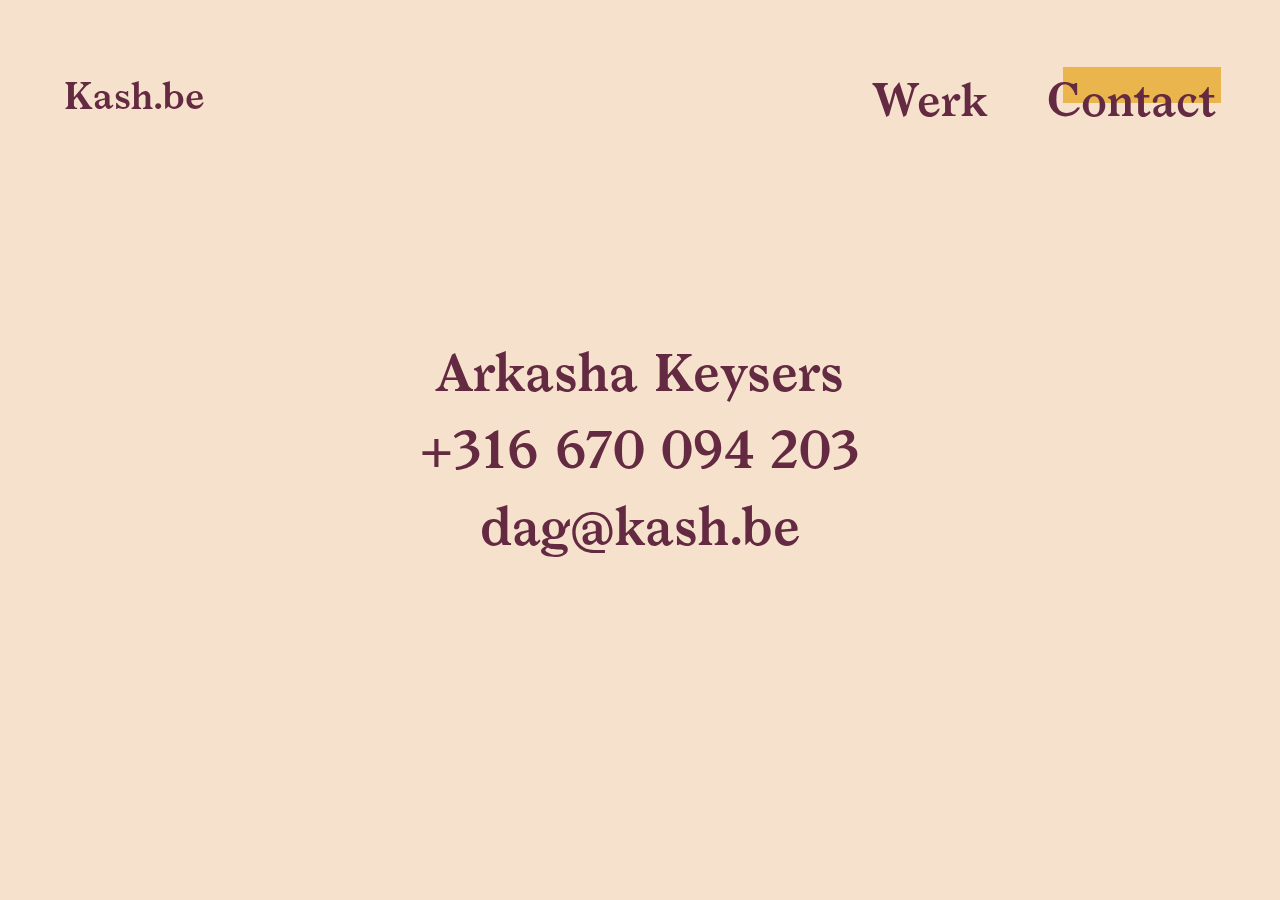
==== content/contact.html @ e77eff89 "Added pixel sizes to the home page" ====
<!DOCTYPE html>
<html lang="en">
<head>
    <meta charset="UTF-8">
    <meta name="viewport" content="width=device-width, initial-scale=1.0">
    <meta http-equiv="X-UA-Compatible" content="ie=edge">
    <title>Kash - Contact</title>
    <link href="../css/style.css" rel="stylesheet" type="text/css" />
</head>
<body class="contactpage">
    <nav class="top-nav">
        <h1 class="home-button">
            <a href="../index.html" class="basic-link">Kash.be</a>
        </h1>
        <ul class="basic-nav top-nav__menu">
            <li class="top-nav__item basic-nav__item">
                <a href="werk.html" class="top-nav__link basic-link">Werk</a>
            </li>
            <li class="top-nav__item basic-nav__item">
                <a href="contact.html" class="top-nav__link basic-link current-page">Contact</a>
            </li>
        </ul>
    </nav>
    <div class="project__images">
        <img src="../img/email.png" class="project__img-left" id="email-photo" />
        <img src="../img/téléphone2.png" class="project__img-right" id="phone-photo" />
    </div>
    <div class="contact-wrap">
        <section class="contact">
            <h1 class="contact__title">Contactgegevens</h1>
            <p class="contact__name">
                Arkasha Keysers
            </p>
            <a href="tel:+316670094203" class="contact__data basic-link" id="number">+316 670 094 203</a>
            <a href="mailto:dag@kash.be" class="contact__data basic-link" id="email">dag@kash.be</a>
        </section>
    </div>
    <audio class="phone-sound">
        <source src="../audio/téléphone.mp3" type="audio/mpeg" />
    </audio>
    <audio class="email-sound">
        <source src="../audio/yougotmail.mp3" type="audio/mpeg" />
    </audio>
    <script src="../js/link-effects.js"></script>
</body>
</html>
---- css/style.css ----
/*
#f6e1cc BG
#642a42 Text
#e9b54c Highlights
#75b777 Images
*/
@-webkit-font-face {
    font-family: 'Larish Neue';
    src: url('../fonts/larish_neue_semibold.otf');
}
@-moz-font-face {
    font-family: 'Larish Neue';
    src: url('../fonts/larish_neue_semibold.otf');
}
@-ms-font-face {
    font-family: 'Larish Neue';
    src: url('../fonts/larish_neue_semibold.otf');
}
@font-face {
    font-family: 'Larish Neue';
    src: url('../fonts/larish_neue_semibold.otf');
}
@-webkit-font-face {
    font-family: 'Larish Neue';
    src: url('../fonts/larish_neue_italic.otf');
    font-style: italic;
}
@-moz-font-face {
    font-family: 'Larish Neue';
    src: url('../fonts/larish_neue_italic.otf');
    font-style: italic;
}
@-ms-font-face {
    font-family: 'Larish Neue';
    src: url('../fonts/larish_neue_italic.otf');
    font-style: italic;
}
@font-face {
    font-family: 'Larish Neue';
    src: url('../fonts/larish_neue_italic.otf');
    font-style: italic;
}
@-webkit-font-face {
    font-family: 'Larish Alte';
    src: url('../fonts/larish_alte_semibold-webfont.otf');
}
@-moz-font-face {
    font-family: 'Larish Alte';
    src: url('../fonts/larish_alte_semibold-webfont.otf');
}
@-ms-font-face {
    font-family: 'Larish Alte';
    src: url('../fonts/larish_alte_semibold-webfont.otf');
}
@font-face {
    font-family: 'Larish Alte';
    src: url('../fonts/larish_alte_semibold-webfont.otf');
}
@-webkit-keyframes blinkBorder{
    from, to { border-color: transparent }
    50% { border-color: white; }
}
@-moz-keyframes blinkBorder{
    from, to { border-color: transparent }
    50% { border-color: white; }
}
@-ms-keyframes blinkBorder{
    from, to { border-color: transparent }
    50% { border-color: white; }
}
@keyframes blinkBorder{
    from, to { border-color: transparent }
    50% { border-color: white; }
}
body {
    position: relative;
    margin: 0;
    padding: 0;
    color: #642a42;
    font-family: 'Larish Neue', serif;
    background-color: #f6e1cc;
    cursor: default;
    cursor: url('../img/default-mouse.png'), default;
}
nav, main {
    display: block;
}
.home {
    -webkit-display: flex;
    -moz-display: flex;
    -ms-display: flex;
    display: flex;
    flex-direction: column;
    position: relative;
    min-height: 100vh;
}
.contactpage {
    min-height: 100vh;
    min-width: 100vw;
}
[hidden], .hidden {
    display: none !important;
}
.basic-nav {
    margin: 0;
    padding: 0;
}
.basic-nav__item {
    display: inline-block;
    list-style: none;
}
.basic-link,
.basic-link:visited {
    position: relative;
    color: #642a42;
    text-decoration: none;
}
.basic-link:focus,
.insert-text:focus,
.project__client:focus,
.slider-handlers__arrow:focus {
    outline-color: white;
}
.basic-link:hover {
    border-bottom: 1px solid #642a42;
}
.basic-link:hover, .project__client:hover {
    cursor: pointer;
    cursor: url('../img/pointer.png'), pointer;
}
.insert-text:hover {
    cursor: text;
    cursor: url('../img/text.png'), text;
}
.insert-text:before,
.current-page:before,
.project__title-span:before{
    position: absolute;
    height: 40px;
    height: 2.5rem;
    left: 16px;
    left: 1rem;
    right: 0;
    bottom: 32px;
    bottom: 2rem;
    background-color: #e9b54c;
    content: '';
    z-index: -1;
}

/* TOP NAV */
.top-nav {
    -webkit-display: flex;
    -moz-display: flex;
    -ms-display: flex;
    display: flex;
    justify-content: space-between;
    position: absolute;
    top: 0;
    left: 0;
    right: 0;
    margin: 112px 48px 16px 48px;
    margin: 7rem 5vw 3rem 5vw;
    font-size: 45px;
    font-size: 2.8rem;
    z-index: 1;
}
.top-nav__menu {
    margin: -48px 112px 0 0;
    margin: 0rem;
    padding-right: 48px;
    padding-right: 0rem;
    float: right;
}
.top-nav__item {
    position: relative;
    font-size: 45px;
    font-size: 2.8rem;
    padding-left: 48px;
    padding-left: 3rem;
}
@supports(content: ''){
    .top-nav__link:after {
        position: absolute;
        left: -8px;
        left: -0.5rem;
        right: -0.5rem;
        bottom: -0.5rem;
        top: -0.5rem;
        content: '';
    }
}
.home-button {
    margin: 48px 0 0 112px;
    margin: 0rem;
    font-size: 45px;
    font-size: 2.8rem;
    max-width: 240px;
    max-width: 30rem;
    font-weight: normal;
}
 .current-page:before {
    height: 80%;
    right: -16px;
    right: -1rem;
    bottom: 16px;
    bottom: 1rem;
 }

/* HOME */
.opening-word {
    position: relative;
    margin-top: 112px;
    margin-left: auto;
    margin-right: auto;
    max-width: 1140px;
    padding: 2rem 13vw;
    top: 50%;
    font-size: 45px;
    font-size: 2.8rem;
    font-weight: normal;
    line-height: 1.6;
    -webkit-transform: translateY(-50%);
    -moz-transform: translateY(-50%);
    -ms-transform: translateY(-50%);
    transform: translateY(-50%);
}
@supports (transform: translateY(-50%)){
    .opening-word {
        position: absolute;
        margin: 7rem 0 0 0;
        max-width: none;
    }
}
@supports(justify-content: center){
    .home {
        justify-content: center;
    }
    .opening-word {
        position: relative;
        transform: none;
    }
}
.opening-word__word-list {
    display: inline;
}
.insert-text {
    position: relative;
    display: inline-block;
}
.animate-border {
    padding-right: 1rem;
    border-right: 6px solid white;
    animation: blinkBorder 500ms step-end infinite;
}

/* WORK */
.projects {
    height: 100vh;
    width: 100vw;
}
.projects-js {
    overflow-x: scroll;
    overflow-y: hidden;
    white-space: nowrap;
}
.projects__title {
    font-size: 0;
}
.project {
    position: relative;
    display: inline-block;
    height: 100vh;
    width: 100vw;
}
.project__images {
    width: 100%;
    height: 100%;
    opacity: 1;
    transition: 1s ease all;
}
.project__img-left,
.project__img-right {
    position: absolute;
    width: 32vh;
}
.project__img-left {
    top: 7rem;
    left: 16rem;
    -webkit-transform: rotate(90deg);
    -moz-transform: rotate(90deg);
    -ms-transform: rotate(90deg);
    transform: rotate(90deg);
}
.project__img-right {
    bottom: 7rem;
    right: 10rem;
}
.project__title {
    position: absolute;
    left: 50%;
    top: 50%;
    margin: 0;
    width: 67rem;
    font-size: 8em;
    font-weight: normal;
    text-align: center;
    white-space: normal;
    -webkit-transform: translate(-50%, -50%);
    -moz-transform: translate(-50%, -50%);
    -ms-transform: translate(-50%, -50%);
    transform: translate(-50%, -50%);
}
.project__link:hover {
    border-bottom: 2px solid #642a42;
    cursor: pointer;
    cursor: url('../img/pointer.png'), pointer;
}
.project__title-span {
    position: relative;
    display: inline-block;
}
.project__title-span:before {
    height: 7rem;
    bottom: 3rem;
    right: -2rem;
}
.project__title-span:first-of-type {
    margin-bottom: 5rem;
}
.project__title-span:first-of-type:after {
    position: absolute;
    top: -4rem;
    left: -8vw;
    content: '“';
    font-family: 'Larish Alte', serif;
}
.project__title-span:last-of-type:after {
    position: absolute;
    top: -4rem;
    right: -9vw;
    content: '”';
    font-family: 'Larish Alte', serif;
}
.project__client-wrap {
    position: absolute;
    bottom: 4rem;
    left: 50%;
    text-align: center;
    -webkit-transform: translateX(-50%);
    -moz-transform: translateX(-50%);
    -ms-transform: translateX(-50%);
    transform: translateX(-50%);
}
.project__client {
    margin-top: 0.5rem;
    color: #642a42;
    font-size: 2.3rem;
    text-decoration: underline;
    display: block;
}
.project__client:visited {
    color: #642a42;
}
.slider-handlers__arrow {
    -webkit-appearance: none;
    appearance: none;
    height: 6rem;
    width: 6rem;
    position: absolute;
    bottom: 5vw;
    background-color: rgba(0,0,0,0);
    font-size: 0;
    border: none;
}
.slider-handlers__arrow:hover {
    cursor: pointer;
    cursor: url('../img/pointer.png'), pointer;
}
#prev-arrow, #next-arrow {
    background-position: center;
    background-repeat: no-repeat;
    background-size: auto 100%;
}
#prev-arrow {
    left: 5vw;
    background-image: url('../img/prev-arrow.svg');
}
#next-arrow {
    right: 5vw;
    background-image: url('../img/next-arrow.svg');
}

/* CONTACT */
.contact-wrap {
    position: fixed;
    width: 100vw;
    height: 90vh;
    top: 0;
}
.contact {
    position: absolute;
    margin-top: 3rem;
    left: 50%;
    top: 50%;
    width: 39rem;
    text-align: center;
    -webkit-transform: translate(-50%, -50%);
    -moz-transform: translate(-50%, -50%);
    -ms-transform: translate(-50%, -50%);
    transform: translate(-50%, -50%);
}
.contact__title {
    font-size: 0;
}
.contact__name,
.contact__data {
    display: inline-block;
    margin: 0;
    padding: 0;
    font-size: 2.8rem;
    border-bottom: 1px solid rgba(1,1,1,0);
}
.contact__data {
    margin-top: 1.5rem;
}

#email-photo, #phone-photo {
    transition: 1s opacity ease;
}

@media screen and (orientation: portrait){
    .project__img-left, .project__img-right {
        width: 30vw;
    }
}

@media screen and (max-width: 93rem) {
    .home-button {
        font-size: 30px;
        font-size: 2.3rem;
    }
    .top-nav {
        margin: 80px 32px 80px 32px;
        margin: 5rem 5vw 3rem 5vw;
        font-size: 30px;
        font-size: 2.3rem;
    }
    .opening-word {
        padding: 2rem 12vw;
        font-size: 30px;
        font-size: 2.3rem;
    }
    .animate-border {
        padding-right: 0.7rem;
    }
    .insert-text:before,
    .current-page:before {
        height: 30px;
        height: 1.9rem;
        right: -5px;
        right: -0.3rem;
        bottom: 50%;
    }
    .project__title {
        width: 880px;
        width: 55rem;
        font-size: 96px;
        font-size: 6em;
    }
    .project__title-span:before {
        height: 80px;
        height: 5rem;
        bottom: 2rem;
    }
    .project__title-span:first-of-type {
        margin-bottom: 4rem;
    }
    .current-page:before {
        height: 80%;
    }
    .slider-handlers__arrow {
        height: 5rem;
        width: 5rem;
        bottom: 5.7rem;
    }
    .project__img-left {
        left: 12rem;
    }
    .project__img-right {
        right: 8rem;
    }
    .contact {
        width: 43vw;
    }
    .contact__name, .contact__data {
        font-size: 4vw;
    }
}

@media screen and (max-width: 93rem) and (orientation: portrait){
    .project__title {
        width: 61rem;
        font-size: 7.2em;
    }
    .project__loc {
        font-size: 1.8rem;
    }
    .project__client {
        margin-top: 1rem;
        font-size: 3rem;
    }
    .project__title-span:first-of-type:after {
        left: -6vw;
    }
    .project__title-span:before {
        height: 5.5rem;
        bottom: 2.5rem;
    }
    .slider-handlers__arrow {
        height: 7rem;
        width: 7rem;
    }
}

@media screen and (max-width: 78rem) {
    .home-button, .top-nav {
        font-size: 30px;
        font-size: 2.3rem;
    }
    .opening-word {
        padding: 2rem 11vw;
        font-size: 30px;
        font-size: 2.3rem;
    }
    .slider-handlers__arrow {
        height: 4.3rem;
        width: 4.3rem;
        bottom: 5.5rem;
    }
    .project__title {
        width: 60rem;
        font-size: 6em;
    }
    .project__title-span:before {
        height: 4.3rem;
        bottom: 1.7rem;
        right: -1rem;
    }
    .project__title-span:first-of-type {
        margin-bottom: 3rem;
    }
    .project__title-span:first-of-type:after {
        left: -6vw;
    }
    .project__title-span:last-of-type:after {
        right: -8vw;
    }
    .project__client-wrap {
        bottom: 4rem;
    }
    .project__client {
        font-size: 2rem;
    }
    .project__img-left {
        left: 9rem;
    }
    .project__img-right {
        right: 6rem;
    }
    #next-arrow {
        right: 4vw;
    }
    #prev-arrow {
        left: 4vw;
    }
}

@media screen and (max-width: 78rem) and (orientation: portrait) {
    .top-nav, .opening-word,
    .home-button  {
        font-size: 48px;
        font-size: 2.8rem;
    }
    .project__title {
        width: 55rem;
        font-size: 6.2em;
    }
    .project__title-span:first-of-type:after {
        left: -5vw;
    }
    .project__title-span:before {
        height: 5rem;
        bottom: 2rem;
    }
    .project__loc {
        font-size: 1.8rem;
    }
    .project__client {
        margin-top: 1rem;
        font-size: 3rem;
    }
    .slider-handlers__arrow {
        height: 6rem;
        width: 6rem;
    }
    .project__client-wrap {
        bottom: 2rem;
    }
}

@media screen and (max-width: 70rem) {
    .top-nav,
    .opening-word,
    .home-button  {
        font-size: 34px;
        font-size: 2.1rem;
    }
    .insert-text:before,
    .current-page:before {
        height: 1.5rem;
        bottom: 48%;
    }
    .current-page:before,
    .project__title-span:before {
       height: 82%;
   }
   .project__client-wrap {
       bottom: 3rem;
   }
   .slider-handlers__arrow {
       bottom: 4.5rem;
   }
}

@media screen and (max-width: 70rem) and (orientation: portrait) {
    .top-nav,
    .opening-word,
    .home-button  {
        font-size: 45px;
        font-size: 2.8rem;
    }
    .project__title {
        width: 50rem;
        font-size: 5.8em;
    }
    .project__loc {
        font-size: 1.6rem;
    }
    .project__client {
        font-size: 2.4rem;
    }
}

@media screen and (max-width: 64rem) {
    .top-nav,
    .opening-word,
    .home-button  {
        font-size: 30px;
        font-size: 1.9rem;
    }
    .project-title {
        width: 41rem;
        font-size: 4.3em;
    }
    .slider-handlers__arrow {
        height: 3.8rem;
        width: 3.8rem;
        bottom: 4.3rem;
    }
    .project__loc {
        font-size: 1.1rem;
    }
    .project__client {
        font-size: 1.5rem;
    }
}

@media screen and (max-width: 64rem) and (orientation: portrait) {
    .top-nav,
    .opening-word,
    .home-button  {
        font-size: 42px;
        font-size: 2.6rem;
    }
    .project__title {
        width: 45rem;
        font-size: 5.1em;
    }
    .slider-handlers__arrow {
        height: 5rem;
        width: 5rem;
    }
    .project__loc {
        font-size: 1.5rem;
    }
    .project__client {
        font-size: 2.2rem;
    }
}

@media screen and (max-width: 59rem) {
    .top-nav,
    .opening-word,
    .home-button  {
        font-size: 27px;
        font-size: 1.7rem;
    }
    .insert-text:before,
    .current-page:before,
    .project__title-span:before {
        height: 1.3rem;
    }
    .current-page:before {
       height: 88%;
   }
   .project__title {
       width: 44rem;
       font-size: 5em;
    }
   .project__title-span:before {
       height: 70%;
       bottom: 1.4rem;
   }
   .project__title-span:first-of-type:after,
   .project__title-span:last-of-type:after {
       top: -2rem;
   }
   .project__img-left,
   .project__img-right {
       width: 30vh;
   }
   .project__img-left {
       left: 8rem;
   }
   .project__img-right {
       right: 4rem;
   }

}

@media screen and (max-width: 59rem) and (orientation: portrait) {
    .top-nav,
    .opening-word,
    .home-button  {
        font-size: 38px;
        font-size: 2.4rem;
    }
    .project__img-left, .project__img-right {
        width: 28vw;
    }
    .project__title {
        width: 42rem;
        font-size: 4.8em;
    }
    .slider-handlers__arrow {
        height: 4.3rem;
        width: 4.3rem;
    }
    .project__loc {
        font-size: 1.3rem;
    }
    .project__client {
        font-size: 2rem;
    }
}

@media screen and (max-width: 53rem) {
    .home-button {
        font-size: 24px;
        font-size: 1.5rem;
    }
    .top-nav {
        font-size: 24px;
        font-size: 1.5rem;
        margin: 3rem 5vw 2rem 5vw;
    }
    .opening-word {
        margin: 4rem 0 0 0;
        padding: 2rem 9vw;
        font-size: 1.5rem;
    }
    .animate-border {
        border-right: 4px solid white;
    }
    .insert-text:before,
    .current-page:before {
        height: 1.2rem;
        bottom: 45%;
    }
    .project__title {
        width: 35rem;
        font-size: 4.2em;
    }
    .project__title-span:before {
        height: 62%;
    }
    .project__title-span:first-of-type {
        margin-bottom: 1.2rem;
    }
    .project__title-span:first-of-type:after {
        left: -5vw;
    }
    .current-page:before {
        height: 90%;
        right: -9px;
        right: -0.6rem;
        bottom: 50%;
    }
    .slider-handlers__arrow {
        height: 3.2rem;
        width: 3.2rem;
    }
}

@media screen and (max-width: 53rem) and (orientation: portrait) {
    .home-button {
        font-size: 30px;
        font-size: 1.9rem;
    }
    .top-nav {
        margin: 5rem 9vw 3rem 9vw;
        font-size: 30px;
        font-size: 1.9rem;
    }
    .top-nav__item {
        padding-left: 1.9rem;
    }
    .opening-word {
        margin: 5rem 9vw 3rem 9vw;
        padding: 0;
        font-size: 1.9rem;
    }
    .insert-text:before,
    .current-page:before,
    .project__title-span:before {
        left: 13px;
        left: 0.8rem;
    }
    .slider-handlers__arrow {
        height: 3.7rem;
        width: 3.7rem;
    }
    .project__loc {
        font-size: 18px;
        font-size: 1.1rem;
    }
    .project__client {
        font-size: 18px;
        font-size: 1.8rem;
    }
}

@media screen and (max-width: 44rem) {
    .top-nav {
        font-size: 22px;
        font-size: 1.4rem;
        margin: 2rem 5vw 3rem 5vw;
    }
    .home-button {
        font-size: 22px;
        font-size: 1.4rem;
    }
    .top-nav__item {
        padding-left: 1rem;
    }
    .animate-border {
        padding-right: 0.4rem;
    }
    .opening-word {
        margin: 5rem 0 0 0;
        padding: 2rem 8vw;
        font-size: 27px;
        font-size: 1.7rem;
    }
    .current-page:before {
        right: -0.5rem;
        bottom: 0.7rem;
    }
    .project__title {
        width: 29rem;
        font-size: 3.3em;
    }
    .project__title-span:before {
        height: 78%;
        bottom: 1.1rem;
    }
    .project__title-span:first-of-type:after, .project__title-span:last-of-type:after {
        top: -1.5rem;
    }
    .project__img-left {
        left: 6rem;
    }
    .project__img-right {
        right: 3rem;
        bottom: 5rem;
    }
    .slider-handlers__arrow {
        height: 2.9rem;
        width: 2.9rem;
        bottom: 3.5rem;
    }
    .slider-handlers__arrow:after {
        position: absolute;
        left: -1rem;
        top: -1rem;
        bottom: -1rem;
        right: -1rem;
        content: '';
    }
    .project__loc {
        font-size: 0.9rem;
    }
    .project__client {
        font-size: 1.4rem;
    }
    .project__client-wrap {
        bottom: 2.5rem;
    }
    .contact {
        width: 22rem;
    }
    .contact__name,
    .contact__data {
        font-size: 2rem;
    }
}

@media screen and (max-width: 44rem) and (orientation: portrait){
    .top-nav,
    .home-button {
        font-size: 27px;
        font-size: 1.7rem;
    }
    .opening-word {
        font-size: 27px;
        font-size: 1.7rem;
    }
    .project__img-left,
    .project__img-right {
        width: 32vw;
    }
    .project__title {
        width: 29rem;
        font-size: 3.6em;
    }
    .project__loc {
        font-size: 1rem;
    }
    .project__client {
        margin-top: 0.4rem;
        font-size: 1.6rem;
    }
    .project__img-left {
        left: 7rem;
        top: 3rem;
    }
    .project__client-wrap {
        bottom: 6rem;
    }
}
@media screen and (max-width: 37rem) {
    .project__title {
        width: 26rem;
        font-size: 2.7em;
    }
    .slider-handlers__arrow {
        height: 2.2rem;
        width: 2.2rem;
    }
    .project__client {
        font-size: 1.2rem;
    }
    .project__img-left {
        left: 4rem;
    }
    .project__img-right {
        right: 2rem;
    }
}

@media screen and (max-width: 37rem) and (orientation: portrait){
    .top-nav,
    .home-button {
        font-size: 22px;
        font-size: 1.4rem;
    }
    .opening-word {
        font-size: 22px;
        font-size: 1.4rem;
    }
    .slider-handlers__arrow {
        height: 3rem;
        width: 3rem;
    }
    .project__title {
        width: 26rem;
        font-size: 3em;
    }
    .project__client {
        font-size: 1.6rem;
    }
    .project__img-left {
        left: 5rem;
    }
}
@media screen and (max-width: 33rem) {
    .project,
    .projects,
    .project__images {
        height: 90vh;
    }
    .project__img-left {
        top: 5rem;
    }
    .project__img-right {
        bottom: 3rem;
    }
    .project__client-wrap {
        bottom: 1.3rem;
    }
    .slider-handlers__arrow {
        bottom: 4.5rem;
    }
    .contact {
        width: 67%;
    }
    .contact__name,
    .contact__data {
        font-size: 1.5rem;
    }
}

@media screen and (max-width: 33rem) and (orientation: portrait){
    .project__title {
        width: 23rem;
        font-size: 2.8em;
    }
    .slider-handlers__arrow {
        height: 2.5rem;
        width: 2.5rem;
        bottom: 3rem;
    }
    .project__title-span:first-of-type {
        margin-bottom: 1.5rem;
    }
    .project__title-span:before {
        bottom: 1rem;
    }
    .project__client-wrap {
        bottom: 2rem;
    }
}

@media screen and (max-width: 27rem){
    .home {
        justify-content: flex-start;
    }
    .top-nav {
        margin: 2rem 1.4rem 2rem 1.4rem;
        font-size: 20px;
        font-size: 1.3rem;
    }
    .home-button {
        font-size: 20px;
        font-size: 1.3rem;
    }
    .opening-word {
        margin: 7rem 0 1rem 0;
        padding: 0 1.4rem;
        font-size: 20px;
        font-size: 1.3rem;
        line-height: 1.7;
    }
    .animate-border {
        border-right: 3px solid white;
    }
    .insert-text:before,
    .current-page:before,
    .project__title-span:before {
        height: 61%;
        bottom: 41%;
        right: -0.2rem;
    }
    .current-page:before {
        height: 93%;
        right: -0.5rem;
        bottom: 0.6rem;
    }
}

@media screen and (max-width: 28rem) and (orientation: portrait){
    .project__title {
        width: 20rem;
        font-size: 2.3em;
    }
    .slider-handlers__arrow {
        height: 2.2rem;
        width: 2.2rem;
        bottom: 3rem;
    }
    .project__loc {
        font-size: 0.9rem;
    }
    .project__client {
        font-size: 1.2rem;
    }
    .project__title-span:before {
        height: 83%;
        bottom: 0.8rem;
    }
}

@media screen and (max-width: 24rem){
    .opening-word {
        font-size: 1.2rem;
    }
    .top-nav {
        font-size: 19px;
        font-size: 1.2rem;
    }
    .home-button {
        font-size: 19px;
        font-size: 1.2rem;
    }
}

@media screen and (max-width: 24rem) and (orientation: portrait){
    .project__title {
        width: 19rem;
        font-size: 2.1em;
    }
    .slider-handlers__arrow {
        height: 2rem;
        width: 2rem;
        bottom: 3rem;
    }
    .project__img-left {
        left: 4rem;
    }
    .project__title-span:first-of-type {
        margin-bottom: 1.3rem;
    }
}
@media screen and (max-width: 21rem){
    .opening-word {
        margin: 5rem 0 0 0;
    }
    .project__title {
        width: 17rem;
        font-size: 2em;
    }
    .project__loc {
        font-size: 0.8rem;
    }
    .slider-handlers__arrow {
        height: 1.8rem;
        width: 1.8rem;
        bottom: 4.2rem;
    }
    .project__img-left, .project__img-right {
        width: 28vw;
    }
}
@media screen and (max-width: 21rem) and (orientation: portrait){
    .slider-handlers__arrow {
        bottom: 3rem;
    }
}
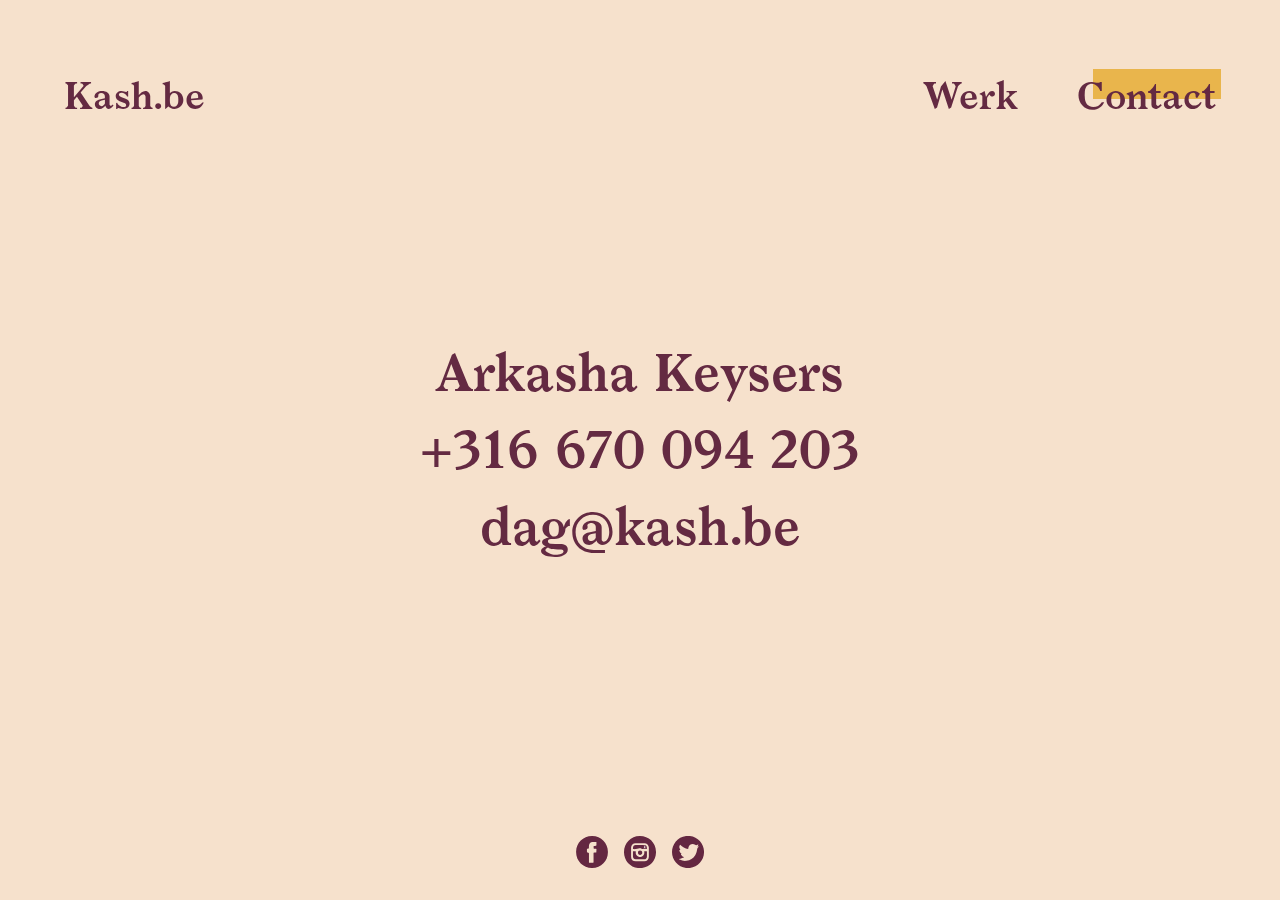
==== commit 6d776b9b: "Fixed #11, changed cursor colors and arrow colors, added favicon" ====
--- a/content/contact.html
+++ b/content/contact.html
@@ -5,6 +5,7 @@
     <meta name="viewport" content="width=device-width, initial-scale=1.0">
     <meta http-equiv="X-UA-Compatible" content="ie=edge">
     <title>Kash - Contact</title>
+    <link href="../img/favicon.png" rel="shortcut icon">
     <link href="../css/style.css" rel="stylesheet" type="text/css" />
 </head>
 <body class="contactpage">
@@ -35,6 +36,19 @@
             <a href="mailto:dag@kash.be" class="contact__data basic-link" id="email">dag@kash.be</a>
         </section>
     </div>
+    <nav class="social-media">
+        <ul class="basic-nav social-media__list">
+            <li class="basic-nav__item">
+                <a href="https://www.facebook.com/arkasha.keysers" class="basic-link social-media__icons" id="icon-facebook">Facebook</a>
+            </li>
+            <li class="basic-nav__item">
+                <a href="https://www.instagram.com/kashkijkt/" class="basic-link social-media__icons" id="icon-instagram">Instagram</a>
+            </li>
+            <li class="basic-nav__item">
+                <a href="https://twitter.com/kashdeelt?lang=en" class="basic-link social-media__icons" id="icon-twitter">Twitter</a>
+            </li>
+        </ul>
+    </nav>
     <audio class="phone-sound">
         <source src="../audio/téléphone.mp3" type="audio/mpeg" />
     </audio>
--- a/css/style.css
+++ b/css/style.css
@@ -132,7 +132,7 @@
     cursor: text;
     cursor: url('../img/text.png'), text;
 }
-.insert-text:before,
+.insert-text::before,
 .current-page:before,
 .project__title-span:before{
     position: absolute;
@@ -174,10 +174,51 @@
 }
 .top-nav__item {
     position: relative;
-    font-size: 45px;
-    font-size: 2.8rem;
+    /* font-size: 45px;
+    font-size: 2.8rem; */
     padding-left: 48px;
     padding-left: 3rem;
+}
+.social-media {
+    position: absolute;
+    left: 50%;
+    bottom: 2rem;
+    transform: translateX(-50%);
+}
+.social-media__list {
+    display: flex;
+    justify-content: space-between;
+    width: 8rem;
+}
+.social-media__icons {
+    display: inline-block;
+    height: 2rem;
+    width: 2rem;
+    font-size: 0;
+}
+.social-media__icons:hover {
+    border: none;
+}
+#icon-facebook {
+    background-image: url('../img/icon-facebook.svg');
+    background-size: cover;
+}
+#icon-twitter {
+    background-image: url('../img/icon-twitter.svg');
+    background-size: cover;
+}
+#icon-instagram {
+    background-image: url('../img/icon-insta.svg');
+    background-size: cover;
+}
+#icon-facebook:hover {
+    background-image: url('../img/icon-facebook-yel.svg');
+}
+#icon-twitter:hover {
+    background-image: url('../img/icon-twitter-yel.svg');
+}
+#icon-instagram:hover {
+    background-image: url('../img/icon-insta-yel.svg');
 }
 @supports(content: ''){
     .top-nav__link:after {
@@ -282,10 +323,13 @@
 .project__img-left,
 .project__img-right {
     position: absolute;
+    width: 240px;
     width: 32vh;
 }
 .project__img-left {
+    top: 112px;
     top: 7rem;
+    left: 256px;
     left: 16rem;
     -webkit-transform: rotate(90deg);
     -moz-transform: rotate(90deg);
@@ -293,7 +337,9 @@
     transform: rotate(90deg);
 }
 .project__img-right {
+    bottom: 112px;
     bottom: 7rem;
+    right: 160px;
     right: 10rem;
 }
 .project__title {
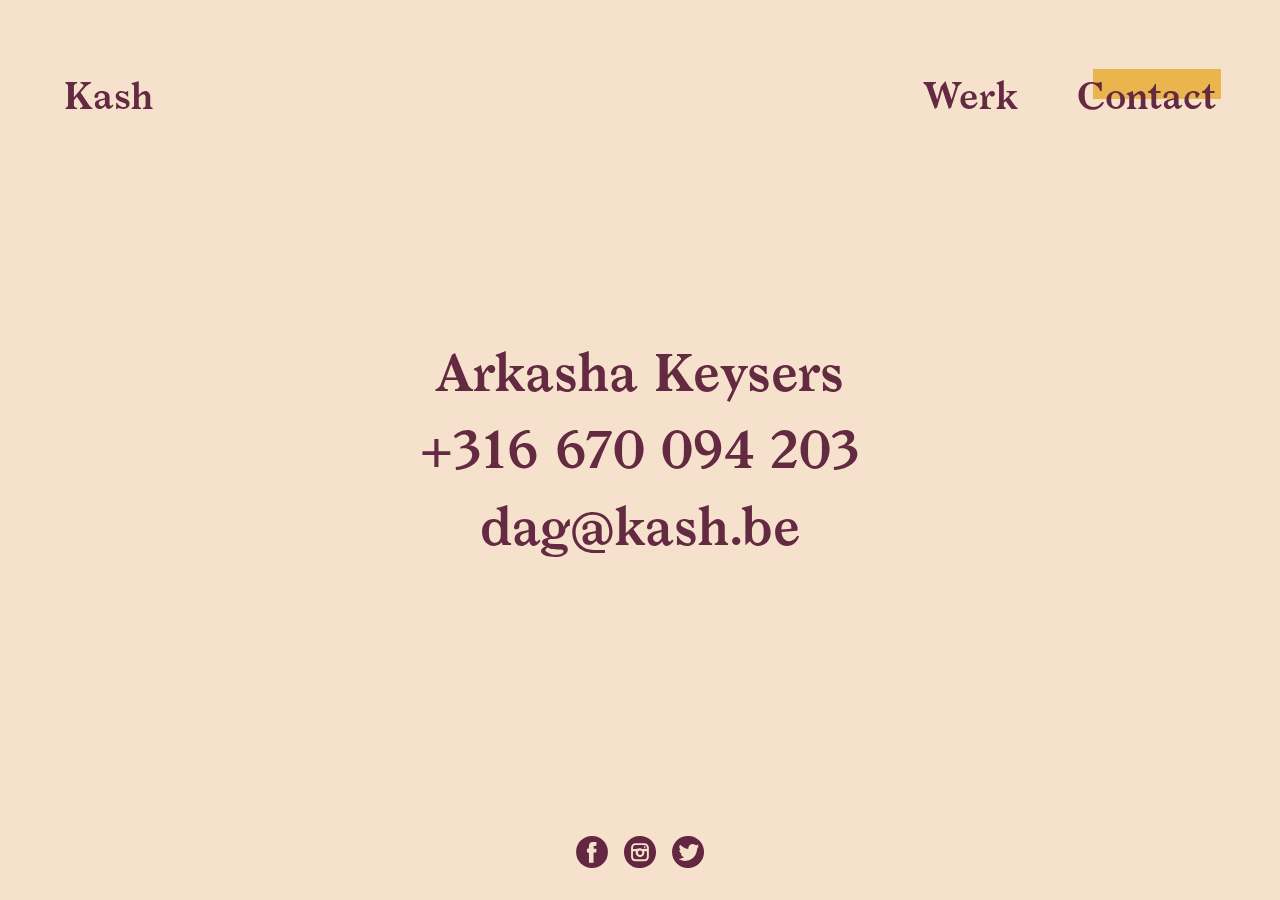
==== commit d1fb96af: "Fixed #18 and fixed #13" ====
--- a/content/contact.html
+++ b/content/contact.html
@@ -11,7 +11,7 @@
 <body class="contactpage">
     <nav class="top-nav">
         <h1 class="home-button">
-            <a href="../index.html" class="basic-link">Kash.be</a>
+            <a href="../index.html" class="basic-link">Kash</a>
         </h1>
         <ul class="basic-nav top-nav__menu">
             <li class="top-nav__item basic-nav__item">
@@ -39,13 +39,13 @@
     <nav class="social-media">
         <ul class="basic-nav social-media__list">
             <li class="basic-nav__item">
-                <a href="https://www.facebook.com/arkasha.keysers" class="basic-link social-media__icons" id="icon-facebook">Facebook</a>
+                <a href="https://www.facebook.com/arkasha.keysers" target="_blank" class="basic-link social-media__icons" id="icon-facebook">Facebook</a>
             </li>
             <li class="basic-nav__item">
-                <a href="https://www.instagram.com/kashkijkt/" class="basic-link social-media__icons" id="icon-instagram">Instagram</a>
+                <a href="https://www.instagram.com/kashkijkt/" target="_blank" class="basic-link social-media__icons" id="icon-instagram">Instagram</a>
             </li>
             <li class="basic-nav__item">
-                <a href="https://twitter.com/kashdeelt?lang=en" class="basic-link social-media__icons" id="icon-twitter">Twitter</a>
+                <a href="https://twitter.com/kashdeelt?lang=en" target="_blank" class="basic-link social-media__icons" id="icon-twitter">Twitter</a>
             </li>
         </ul>
     </nav>
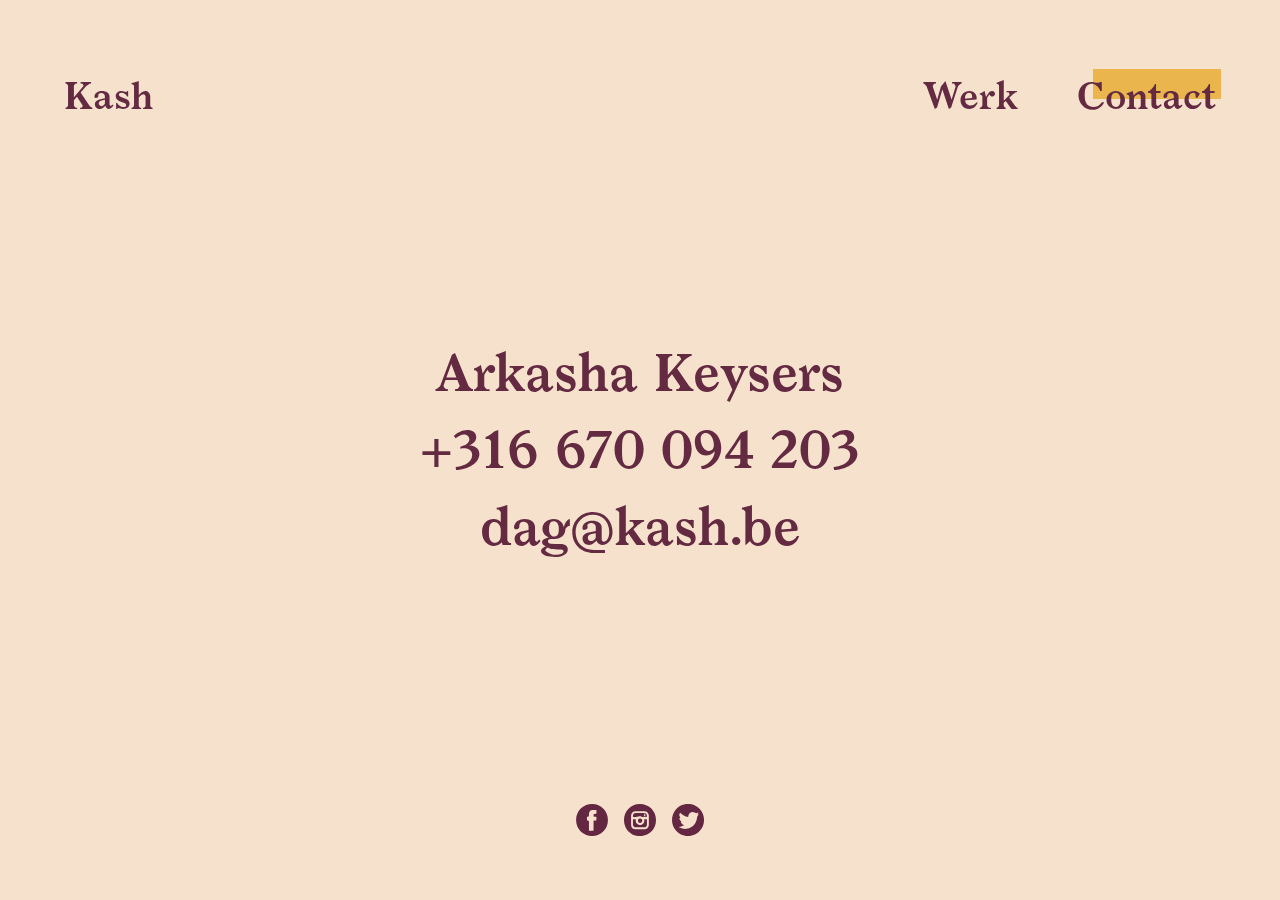
==== commit 0d2765fe: "Fixed #17" ====
--- a/content/contact.html
+++ b/content/contact.html
@@ -22,10 +22,9 @@
             </li>
         </ul>
     </nav>
-    <div class="project__images">
-        <img src="../img/email.png" class="project__img-left" id="email-photo" />
-        <img src="../img/téléphone2.png" class="project__img-right" id="phone-photo" />
-    </div>
+    <img src="../img/email.png" class="project__img" id="email-photo" />
+    <img src="../img/phone.png" class="project__img" id="phone-photo" />
+    <img src="../img/arkasha.png" class="project__img" id="kash-photo" />
     <div class="contact-wrap">
         <section class="contact">
             <h1 class="contact__title">Contactgegevens</h1>
--- a/css/style.css
+++ b/css/style.css
@@ -174,15 +174,13 @@
 }
 .top-nav__item {
     position: relative;
-    /* font-size: 45px;
-    font-size: 2.8rem; */
     padding-left: 48px;
     padding-left: 3rem;
 }
 .social-media {
     position: absolute;
     left: 50%;
-    bottom: 2rem;
+    bottom: 4rem;
     transform: translateX(-50%);
 }
 .social-media__list {
@@ -279,6 +277,7 @@
     }
     .opening-word {
         position: relative;
+        letter-spacing: 0.05rem;
         transform: none;
     }
 }
@@ -293,6 +292,18 @@
     padding-right: 1rem;
     border-right: 6px solid white;
     animation: blinkBorder 500ms step-end infinite;
+}
+.fake-loader {
+    display: flex;
+    position: fixed;
+    left: 0;
+    top: 0;
+    bottom: 0;
+    right: 0;
+    background-color: #f6e1cc;
+    justify-content: center;
+    align-items: center;
+    z-index: 2;
 }
 
 /* WORK */
@@ -314,34 +325,66 @@
     height: 100vh;
     width: 100vw;
 }
-.project__images {
+.project__img {
+    position: absolute;
+    transition: 1s ease opacity;
+}
+[src="../img/alone.png"] {
+    bottom: 0;
+    left: 0;
     width: 100%;
+}
+[src="../img/colombia.png"] {
+    bottom: 0;
+    left: 0;
+    width: 60vw;
+}
+[src="../img/letter.png"] {
+    width: 32vw;
+    left: 10vw;
+    top: 50%;
+    transform: translateY(-50%);
+}
+[src="../img/prison.png"] {
+    width: 100%;
+    left: 50%;
+    top: 50%;
+    transform: translate(-50%, -50%);
+}
+[src="../img/goodshithappens.png"] {
     height: 100%;
-    opacity: 1;
-    transition: 1s ease all;
-}
-.project__img-left,
-.project__img-right {
-    position: absolute;
-    width: 240px;
-    width: 32vh;
-}
-.project__img-left {
-    top: 112px;
-    top: 7rem;
-    left: 256px;
-    left: 16rem;
-    -webkit-transform: rotate(90deg);
-    -moz-transform: rotate(90deg);
-    -ms-transform: rotate(90deg);
-    transform: rotate(90deg);
-}
-.project__img-right {
-    bottom: 112px;
-    bottom: 7rem;
-    right: 160px;
-    right: 10rem;
-}
+    left: 50%;
+    top: 50%;
+    transform: translate(-50%, -50%);
+}
+[src="../img/bucket.png"] {
+    height: 80%;
+    left: 50%;
+    top: 50%;
+    transform: translate(-50%, -50%);
+}
+[src="../img/red.png"] {
+    width: 100%;
+    left: 0;
+    bottom: 0;
+}
+[src="../img/building.png"] {
+    width: 100%;
+    left: 0;
+    bottom: 0;
+}
+[src="../img/water.png"] {
+    bottom: 0;
+    left: 0;
+    width: 40vw;
+}
+[src="../img/scissors.png"] {
+    width: 80%;
+    left: 50%;
+    top: 50%;
+    transform: translate(-50%, -50%);
+}
+
 .project__title {
     position: absolute;
     left: 50%;
@@ -400,9 +443,7 @@
 }
 .project__client {
     margin-top: 0.5rem;
-    color: #642a42;
-    font-size: 2.3rem;
-    text-decoration: underline;
+    height: 4.3rem;
     display: block;
 }
 .project__client:visited {
@@ -435,6 +476,12 @@
 #next-arrow {
     right: 5vw;
     background-image: url('../img/next-arrow.svg');
+}
+[src="../img/demorgen.png"]{
+    transform: scale(0.6);
+}
+[src="../img/knack.png"]{
+    transform: scale(0.5);
 }
 
 /* CONTACT */
@@ -471,13 +518,64 @@
     margin-top: 1.5rem;
 }
 
-#email-photo, #phone-photo {
+#email-photo,
+#phone-photo,
+#kash-photo {
+    width: 30vw;
     transition: 1s opacity ease;
 }
-
+#email-photo {
+    left: 4rem;
+    top: 4rem;
+}
+#phone-photo {
+    right: 4rem;
+    bottom: 4rem;
+}
+#kash-photo {
+    left: 50%;
+    top: 50%;
+    transform: translate(-50%, -50%);
+}
 @media screen and (orientation: portrait){
-    .project__img-left, .project__img-right {
-        width: 30vw;
+    .social-media__list {
+        width: 13rem;
+    }
+    .social-media {
+        bottom: 3rem;
+    }
+    .social-media__icons {
+        height: 3rem;
+        width: 3rem;
+    }
+    .project__client-wrap {
+        bottom: 6rem;
+    }
+    [src="../img/colombia.png"] {
+        width: 83vw;
+    }
+    [src="../img/letter.png"] {
+        width: 56vw;
+        left: 5vw;
+        top: 50%;
+        transform: translateY(-50%);
+    }
+    [src="../img/goodshithappens.png"] {
+        height: 85%;
+    }
+    [src="../img/bucket.png"] {
+        height: auto;
+        width: 100%;
+    }
+    [src="../img/water.png"] {
+        width: 63vw;
+    }
+}
+
+@media screen and (orientation: landscape){
+    .slider-handlers__arrow {
+        top: 50%;
+        transform: translateY(-50%);
     }
 }
 
@@ -530,18 +628,15 @@
         width: 5rem;
         bottom: 5.7rem;
     }
-    .project__img-left {
-        left: 12rem;
-    }
-    .project__img-right {
-        right: 8rem;
-    }
     .contact {
         width: 43vw;
     }
     .contact__name, .contact__data {
         font-size: 4vw;
     }
+    /* .project__client {
+
+    } */
 }
 
 @media screen and (max-width: 93rem) and (orientation: portrait){
@@ -589,7 +684,7 @@
         font-size: 6em;
     }
     .project__title-span:before {
-        height: 4.3rem;
+        height: 5rem;
         bottom: 1.7rem;
         right: -1rem;
     }
@@ -608,17 +703,14 @@
     .project__client {
         font-size: 2rem;
     }
-    .project__img-left {
-        left: 9rem;
-    }
-    .project__img-right {
-        right: 6rem;
-    }
     #next-arrow {
         right: 4vw;
     }
     #prev-arrow {
         left: 4vw;
+    }
+    [src="../img/colombia.png"] {
+        width: 50vw;
     }
 }
 
@@ -650,8 +742,8 @@
         height: 6rem;
         width: 6rem;
     }
-    .project__client-wrap {
-        bottom: 2rem;
+    [src="../img/colombia.png"] {
+        width: 66vw;
     }
 }
 
@@ -677,6 +769,13 @@
    .slider-handlers__arrow {
        bottom: 4.5rem;
    }
+   .social-media__icons {
+       height: 1.8rem;
+       width: 1.8rem;
+   }
+   .social-media {
+       bottom: 1rem;
+   }
 }
 
 @media screen and (max-width: 70rem) and (orientation: portrait) {
@@ -695,6 +794,19 @@
     }
     .project__client {
         font-size: 2.4rem;
+    }
+    .project__client-wrap {
+        bottom: 2rem;
+    }
+    .social-media {
+        bottom: 2.5rem;
+    }
+    .social-media__icons {
+        height: 2.4rem;
+        width: 2.4rem;
+    }
+    .social-media__list {
+        width: 11rem;
     }
 }
 
@@ -772,17 +884,6 @@
    .project__title-span:last-of-type:after {
        top: -2rem;
    }
-   .project__img-left,
-   .project__img-right {
-       width: 30vh;
-   }
-   .project__img-left {
-       left: 8rem;
-   }
-   .project__img-right {
-       right: 4rem;
-   }
-
 }
 
 @media screen and (max-width: 59rem) and (orientation: portrait) {
@@ -792,9 +893,6 @@
         font-size: 38px;
         font-size: 2.4rem;
     }
-    .project__img-left, .project__img-right {
-        width: 28vw;
-    }
     .project__title {
         width: 42rem;
         font-size: 4.8em;
@@ -836,7 +934,7 @@
     }
     .project__title {
         width: 35rem;
-        font-size: 4.2em;
+        font-size: 3.6em;
     }
     .project__title-span:before {
         height: 62%;
@@ -857,6 +955,14 @@
         height: 3.2rem;
         width: 3.2rem;
     }
+    #email-photo {
+        left: 2rem;
+        top: 2rem;
+    }
+    #phone-photo {
+        right: 2rem;
+        bottom: 2rem;
+    }
 }
 
 @media screen and (max-width: 53rem) and (orientation: portrait) {
@@ -884,8 +990,8 @@
         left: 0.8rem;
     }
     .slider-handlers__arrow {
-        height: 3.7rem;
-        width: 3.7rem;
+        height: 4rem;
+        width: 4rem;
     }
     .project__loc {
         font-size: 18px;
@@ -894,6 +1000,11 @@
     .project__client {
         font-size: 18px;
         font-size: 1.8rem;
+    }
+    #email-photo,
+    #phone-photo,
+    #kash-photo {
+        width: 39vw;
     }
 }
 
@@ -934,13 +1045,6 @@
     .project__title-span:first-of-type:after, .project__title-span:last-of-type:after {
         top: -1.5rem;
     }
-    .project__img-left {
-        left: 6rem;
-    }
-    .project__img-right {
-        right: 3rem;
-        bottom: 5rem;
-    }
     .slider-handlers__arrow {
         height: 2.9rem;
         width: 2.9rem;
@@ -948,10 +1052,10 @@
     }
     .slider-handlers__arrow:after {
         position: absolute;
-        left: -1rem;
-        top: -1rem;
-        bottom: -1rem;
-        right: -1rem;
+        left: -0.5rem;
+        top: -0.5rem;
+        bottom: -0.5rem;
+        right: -0.5rem;
         content: '';
     }
     .project__loc {
@@ -982,27 +1086,27 @@
         font-size: 27px;
         font-size: 1.7rem;
     }
-    .project__img-left,
-    .project__img-right {
-        width: 32vw;
-    }
     .project__title {
         width: 29rem;
         font-size: 3.6em;
     }
     .project__loc {
+        margin: 0;
         font-size: 1rem;
     }
     .project__client {
         margin-top: 0.4rem;
         font-size: 1.6rem;
     }
-    .project__img-left {
-        left: 7rem;
-        top: 3rem;
-    }
     .project__client-wrap {
-        bottom: 6rem;
+        bottom: 2rem;
+    }
+    .slider-handlers__arrow {
+        height: 3.8rem;
+        width: 3.8rem;
+    }
+    [src="../img/colombia.png"] {
+        width: 80vw;
     }
 }
 @media screen and (max-width: 37rem) {
@@ -1017,11 +1121,17 @@
     .project__client {
         font-size: 1.2rem;
     }
-    .project__img-left {
-        left: 4rem;
-    }
-    .project__img-right {
-        right: 2rem;
+    .project__client {
+        margin-top: 0;
+    }
+    [src="../img/demorgen.png"],
+    [src="../img/knack.png"] {
+        transform: scale(0.4);
+    }
+    #email-photo,
+    #phone-photo,
+    #kash-photo {
+        width: 25vw;
     }
 }
 
@@ -1046,8 +1156,14 @@
     .project__client {
         font-size: 1.6rem;
     }
-    .project__img-left {
-        left: 5rem;
+    .slider-handlers__arrow {
+        height: 3.5rem;
+        width: 3.5rem;
+    }
+    #email-photo,
+    #phone-photo,
+    #kash-photo {
+        width: 39vw;
     }
 }
 @media screen and (max-width: 33rem) {
@@ -1056,12 +1172,6 @@
     .project__images {
         height: 90vh;
     }
-    .project__img-left {
-        top: 5rem;
-    }
-    .project__img-right {
-        bottom: 3rem;
-    }
     .project__client-wrap {
         bottom: 1.3rem;
     }
@@ -1075,6 +1185,9 @@
     .contact__data {
         font-size: 1.5rem;
     }
+    .social-media {
+        bottom: 1rem;
+    }
 }
 
 @media screen and (max-width: 33rem) and (orientation: portrait){
@@ -1083,8 +1196,8 @@
         font-size: 2.8em;
     }
     .slider-handlers__arrow {
-        height: 2.5rem;
-        width: 2.5rem;
+        height: 3rem;
+        width: 3rem;
         bottom: 3rem;
     }
     .project__title-span:first-of-type {
@@ -1094,7 +1207,17 @@
         bottom: 1rem;
     }
     .project__client-wrap {
+        bottom: 1.5rem;
+    }
+    .social-media {
         bottom: 2rem;
+    }
+    .social-media__list {
+        width: 8rem;
+    }
+    .social-media__icons {
+        height: 1.8rem;
+        width: 1.8rem;
     }
 }
 
@@ -1133,6 +1256,11 @@
         right: -0.5rem;
         bottom: 0.6rem;
     }
+    #email-photo,
+    #phone-photo,
+    #kash-photo {
+        width: 47vw;
+    }
 }
 
 @media screen and (max-width: 28rem) and (orientation: portrait){
@@ -1141,8 +1269,6 @@
         font-size: 2.3em;
     }
     .slider-handlers__arrow {
-        height: 2.2rem;
-        width: 2.2rem;
         bottom: 3rem;
     }
     .project__loc {
@@ -1177,12 +1303,9 @@
         font-size: 2.1em;
     }
     .slider-handlers__arrow {
-        height: 2rem;
-        width: 2rem;
+        height: 2.5rem;
+        width: 2.5rem;
         bottom: 3rem;
-    }
-    .project__img-left {
-        left: 4rem;
     }
     .project__title-span:first-of-type {
         margin-bottom: 1.3rem;
@@ -1200,16 +1323,19 @@
         font-size: 0.8rem;
     }
     .slider-handlers__arrow {
-        height: 1.8rem;
-        width: 1.8rem;
+        height: 2.2rem;
+        width: 2.2rem;
         bottom: 4.2rem;
     }
-    .project__img-left, .project__img-right {
-        width: 28vw;
-    }
 }
 @media screen and (max-width: 21rem) and (orientation: portrait){
     .slider-handlers__arrow {
         bottom: 3rem;
     }
-}
+    [src="../img/charlie.png"] {
+        transform: scale(0.8);
+    }
+    [src="../img/demorgen.png"], [src="../img/knack.png"] {
+        transform: scale(0.35);
+    }
+}
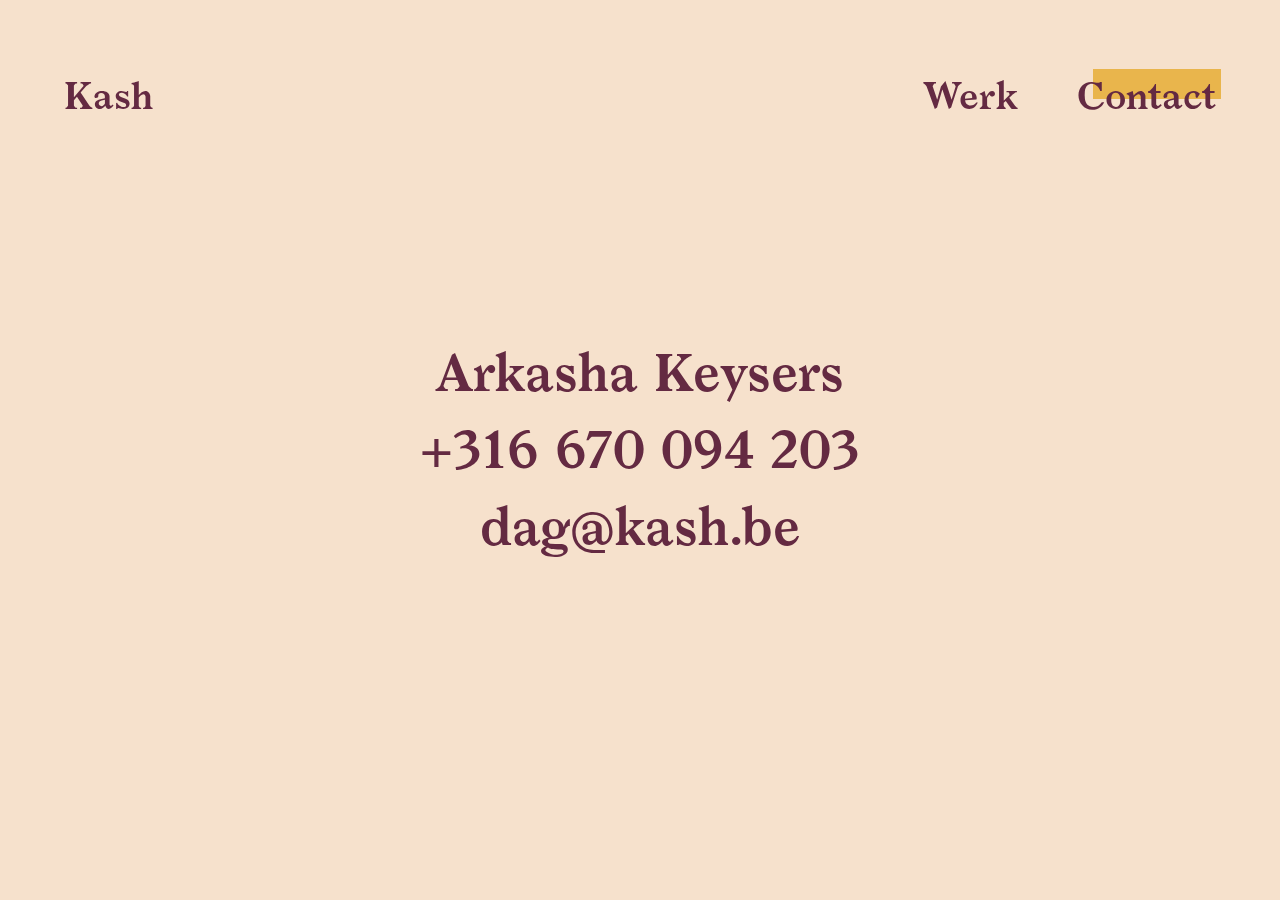
==== commit 6711d8b5: "Contactpage fix" ====
--- a/content/contact.html
+++ b/content/contact.html
@@ -22,38 +22,40 @@
             </li>
         </ul>
     </nav>
-    <img src="../img/email.png" class="project__img" id="email-photo" />
-    <img src="../img/phone.png" class="project__img" id="phone-photo" />
-    <img src="../img/arkasha.png" class="project__img" id="kash-photo" />
-    <div class="contact-wrap">
-        <section class="contact">
-            <h1 class="contact__title">Contactgegevens</h1>
-            <p class="contact__name">
-                Arkasha Keysers
-            </p>
-            <a href="tel:+316670094203" class="contact__data basic-link" id="number">+316 670 094 203</a>
-            <a href="mailto:dag@kash.be" class="contact__data basic-link" id="email">dag@kash.be</a>
-        </section>
-    </div>
-    <nav class="social-media">
-        <ul class="basic-nav social-media__list">
-            <li class="basic-nav__item">
-                <a href="https://www.facebook.com/arkasha.keysers" target="_blank" class="basic-link social-media__icons" id="icon-facebook">Facebook</a>
-            </li>
-            <li class="basic-nav__item">
-                <a href="https://www.instagram.com/kashkijkt/" target="_blank" class="basic-link social-media__icons" id="icon-instagram">Instagram</a>
-            </li>
-            <li class="basic-nav__item">
-                <a href="https://twitter.com/kashdeelt?lang=en" target="_blank" class="basic-link social-media__icons" id="icon-twitter">Twitter</a>
-            </li>
-        </ul>
-    </nav>
-    <audio class="phone-sound">
-        <source src="../audio/téléphone.mp3" type="audio/mpeg" />
-    </audio>
-    <audio class="email-sound">
-        <source src="../audio/yougotmail.mp3" type="audio/mpeg" />
-    </audio>
+    <main class="contact-page-wrap">
+        <img src="../img/email.png" class="project__img" id="email-photo" />
+        <img src="../img/phone.png" class="project__img" id="phone-photo" />
+        <img src="../img/arkasha.png" class="project__img" id="kash-photo" />
+        <div class="contact-wrap">
+            <section class="contact">
+                <h1 class="contact__title">Contactgegevens</h1>
+                <p class="contact__name">
+                    Arkasha Keysers
+                </p>
+                <a href="tel:+316670094203" class="contact__data basic-link" id="number">+316 670 094 203</a>
+                <a href="mailto:dag@kash.be" class="contact__data basic-link" id="email">dag@kash.be</a>
+            </section>
+        </div>
+        <nav class="social-media">
+            <ul class="basic-nav social-media__list">
+                <li class="basic-nav__item">
+                    <a href="https://www.facebook.com/arkasha.keysers" target="_blank" class="basic-link social-media__icons" id="icon-facebook">Facebook</a>
+                </li>
+                <li class="basic-nav__item">
+                    <a href="https://www.instagram.com/kashkijkt/" target="_blank" class="basic-link social-media__icons" id="icon-instagram">Instagram</a>
+                </li>
+                <li class="basic-nav__item">
+                    <a href="https://twitter.com/kashdeelt?lang=en" target="_blank" class="basic-link social-media__icons" id="icon-twitter">Twitter</a>
+                </li>
+            </ul>
+        </nav>
+        <audio class="phone-sound">
+            <source src="../audio/téléphone.mp3" type="audio/mpeg" />
+        </audio>
+        <audio class="email-sound">
+            <source src="../audio/yougotmail.mp3" type="audio/mpeg" />
+        </audio>
+    </main>
     <script src="../js/link-effects.js"></script>
 </body>
 </html>
--- a/css/style.css
+++ b/css/style.css
@@ -93,10 +93,6 @@
     flex-direction: column;
     position: relative;
     min-height: 100vh;
-}
-.contactpage {
-    min-height: 100vh;
-    min-width: 100vw;
 }
 [hidden], .hidden {
     display: none !important;
@@ -485,11 +481,18 @@
 }
 
 /* CONTACT */
+.contactpage {
+    min-height: 90vh;
+    min-width: 100vw;
+}
 .contact-wrap {
     position: fixed;
     width: 100vw;
     height: 90vh;
     top: 0;
+}
+.contact-page-wrap {
+    position: relative;
 }
 .contact {
     position: absolute;
@@ -1169,8 +1172,12 @@
 @media screen and (max-width: 33rem) {
     .project,
     .projects,
-    .project__images {
+    .project__images,
+    .contact-page-wrap {
         height: 90vh;
+    }
+    .contact  {
+        margin-top: 0;
     }
     .project__client-wrap {
         bottom: 1.3rem;
@@ -1259,7 +1266,7 @@
     #email-photo,
     #phone-photo,
     #kash-photo {
-        width: 47vw;
+        width: 43vw;
     }
 }
 
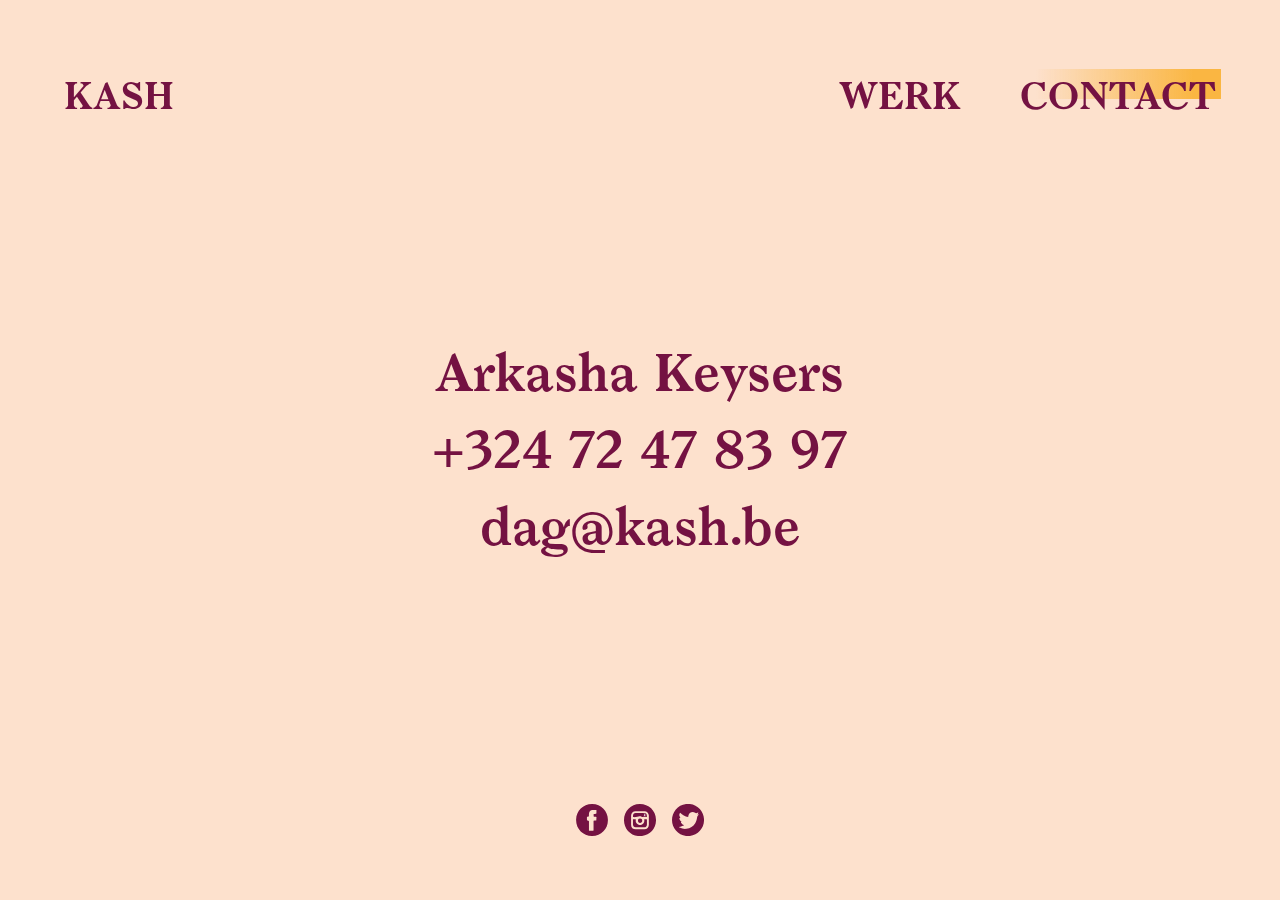
==== commit ef369b2c: "Changed logos into red, added hover sounds to nav and home text" ====
--- a/content/contact.html
+++ b/content/contact.html
@@ -11,29 +11,29 @@
 <body class="contactpage">
     <nav class="top-nav">
         <h1 class="home-button">
-            <a href="../index.html" class="basic-link">Kash</a>
+            <a href="../index.html" class="basic-link" id="nav-kash">Kash</a>
         </h1>
         <ul class="basic-nav top-nav__menu">
             <li class="top-nav__item basic-nav__item">
-                <a href="werk.html" class="top-nav__link basic-link">Werk</a>
+                <a href="werk.html" class="top-nav__link basic-link" id="nav-work">Werk</a>
             </li>
             <li class="top-nav__item basic-nav__item">
-                <a href="contact.html" class="top-nav__link basic-link current-page">Contact</a>
+                <a href="contact.html" class="top-nav__link basic-link current-page" id="nav-contact">Contact</a>
             </li>
         </ul>
     </nav>
     <main class="contact-page-wrap">
-        <img src="../img/email.png" class="project__img" id="email-photo" />
-        <img src="../img/phone.png" class="project__img" id="phone-photo" />
-        <img src="../img/arkasha.png" class="project__img" id="kash-photo" />
+        <img src="../img/email.png" class="project__img" alt="Postduif met een brief in zijn snuit" id="email-photo" />
+        <img src="../img/phone.png" class="project__img" alt="Oude telefoon" id="phone-photo" />
+        <img src="../img/arkasha.png" class="project__img" alt="Foto van Kash" id="kash-photo" />
         <div class="contact-wrap">
             <section class="contact">
                 <h1 class="contact__title">Contactgegevens</h1>
                 <p class="contact__name">
                     Arkasha Keysers
                 </p>
-                <a href="tel:+316670094203" class="contact__data basic-link" id="number">+316 670 094 203</a>
-                <a href="mailto:dag@kash.be" class="contact__data basic-link" id="email">dag@kash.be</a>
+                <a href="tel:+32472478397" class="contact__data basic-link" id="number">+324 72 47 83 97</a>
+                <a href="mailto:arkashakeysers@gmail.com" class="contact__data basic-link" id="email">dag@kash.be</a>
             </section>
         </div>
         <nav class="social-media">
@@ -55,6 +55,15 @@
         <audio class="email-sound">
             <source src="../audio/yougotmail.mp3" type="audio/mpeg" />
         </audio>
+        <audio class="sound-kash">
+            <source src="../audio/kash.mp3" type="audio/mpeg" />
+        </audio>
+        <audio class="sound-werk">
+            <source src="../audio/werk.mp3" type="audio/mpeg" />
+        </audio>
+        <audio class="sound-contact">
+            <source src="../audio/contact.mp3" type="audio/mpeg" />
+        </audio>
     </main>
     <script src="../js/link-effects.js"></script>
 </body>
--- a/css/style.css
+++ b/css/style.css
@@ -1,7 +1,7 @@
 /*
-#f6e1cc BG
-#642a42 Text
-#e9b54c Highlights
+#FDE1CD BG
+#741242 Text
+#FAB642 Highlights
 #75b777 Images
 */
 @-webkit-font-face {
@@ -72,13 +72,18 @@
     from, to { border-color: transparent }
     50% { border-color: white; }
 }
+/* you forgot the 'alt' attribute */
+img[alt=""],
+img:not([alt]) {
+    border: 5px dashed #c00;
+}
 body {
     position: relative;
     margin: 0;
     padding: 0;
-    color: #642a42;
+    color: #741242;
     font-family: 'Larish Neue', serif;
-    background-color: #f6e1cc;
+    background-color: #FDE1CD;
     cursor: default;
     cursor: url('../img/default-mouse.png'), default;
 }
@@ -108,7 +113,7 @@
 .basic-link,
 .basic-link:visited {
     position: relative;
-    color: #642a42;
+    color: #741242;
     text-decoration: none;
 }
 .basic-link:focus,
@@ -118,7 +123,7 @@
     outline-color: white;
 }
 .basic-link:hover {
-    border-bottom: 1px solid #642a42;
+    border-bottom: 1px solid #741242;
 }
 .basic-link:hover, .project__client:hover {
     cursor: pointer;
@@ -130,7 +135,8 @@
 }
 .insert-text::before,
 .current-page:before,
-.project__title-span:before{
+.project__title-span:before,
+.hover-sound:before{
     position: absolute;
     height: 40px;
     height: 2.5rem;
@@ -139,9 +145,18 @@
     right: 0;
     bottom: 32px;
     bottom: 2rem;
-    background-color: #e9b54c;
+    background: -webkit-linear-gradient(left, rgba(250,182,66,0) 0%, rgba(250,182,66,1) 85%, rgba(250,182,66,1) 100%);
+    background: -o-linear-gradient(left, rgba(250,182,66,0) 0%, rgba(250,182,66,1) 85%, rgba(250,182,66,1) 100%);
+    background: linear-gradient(to right, rgba(250,182,66,0) 0%, rgba(250,182,66,1) 85%, rgba(250,182,66,1) 100%); /* FF3.6-15 */ /* Chrome10-25,Safari5.1-6 */ /* W3C, IE10+, FF16+, Chrome26+, Opera12+, Safari7+ */
+    filter: progid:DXImageTransform.Microsoft.gradient( startColorstr='#00fab642', endColorstr='#fab642',GradientType=1 ); /* IE6-9 */
     content: '';
     z-index: -1;
+}
+.hover-sound:before {
+    background: -webkit-linear-gradient(left, rgba(117,183,119,0) 0%, rgba(117,183,119,1) 85%, rgba(117,183,119,1) 100%);
+    background: -o-linear-gradient(left, rgba(117,183,119,0) 0%, rgba(117,183,119,1) 85%, rgba(117,183,119,1) 100%);
+    background: linear-gradient(to right, rgba(117,183,119,0) 0%, rgba(117,183,119,1) 85%, rgba(117,183,119,1) 100%); /* FF3.6-15 */ /* Chrome10-25,Safari5.1-6 */ /* W3C, IE10+, FF16+, Chrome26+, Opera12+, Safari7+ */
+    filter: progid:DXImageTransform.Microsoft.gradient( startColorstr='#0075b777', endColorstr='#75b777',GradientType=1 ); /* IE6-9 */
 }
 
 /* TOP NAV */
@@ -159,6 +174,7 @@
     margin: 7rem 5vw 3rem 5vw;
     font-size: 45px;
     font-size: 2.8rem;
+    text-transform: uppercase;
     z-index: 1;
 }
 .top-nav__menu {
@@ -280,7 +296,7 @@
 .opening-word__word-list {
     display: inline;
 }
-.insert-text {
+.insert-text, .hover-sound {
     position: relative;
     display: inline-block;
 }
@@ -296,7 +312,7 @@
     top: 0;
     bottom: 0;
     right: 0;
-    background-color: #f6e1cc;
+    background-color: #FDE1CD;
     justify-content: center;
     align-items: center;
     z-index: 2;
@@ -326,14 +342,14 @@
     transition: 1s ease opacity;
 }
 [src="../img/alone.png"] {
-    bottom: 0;
+    bottom: -17rem;
     left: 0;
     width: 100%;
 }
 [src="../img/colombia.png"] {
     bottom: 0;
     left: 0;
-    width: 60vw;
+    width: 45vw;
 }
 [src="../img/letter.png"] {
     width: 32vw;
@@ -364,15 +380,11 @@
     left: 0;
     bottom: 0;
 }
-[src="../img/building.png"] {
-    width: 100%;
-    left: 0;
-    bottom: 0;
-}
-[src="../img/water.png"] {
-    bottom: 0;
-    left: 0;
-    width: 40vw;
+[src="../img/behind-the-scenes.png"] {
+    width: 30vw;
+    left: 4rem;
+    top: 50%;
+    transform: translateY(-50%);
 }
 [src="../img/scissors.png"] {
     width: 80%;
@@ -397,7 +409,7 @@
     transform: translate(-50%, -50%);
 }
 .project__link:hover {
-    border-bottom: 2px solid #642a42;
+    border-bottom: 2px solid #741242;
     cursor: pointer;
     cursor: url('../img/pointer.png'), pointer;
 }
@@ -438,12 +450,13 @@
     transform: translateX(-50%);
 }
 .project__client {
+    display: block;
     margin-top: 0.5rem;
     height: 4.3rem;
-    display: block;
+    transform: scale(1.4);
 }
 .project__client:visited {
-    color: #642a42;
+    color: #741242;
 }
 .slider-handlers__arrow {
     -webkit-appearance: none;
@@ -473,12 +486,12 @@
     right: 5vw;
     background-image: url('../img/next-arrow.svg');
 }
-[src="../img/demorgen.png"]{
+/* [src="../img/demorgen.png"]{
     transform: scale(0.6);
 }
 [src="../img/knack.png"]{
     transform: scale(0.5);
-}
+} */
 
 /* CONTACT */
 .contactpage {
@@ -493,6 +506,8 @@
 }
 .contact-page-wrap {
     position: relative;
+    height: 100vh;
+    width: 100%;
 }
 .contact {
     position: absolute;
@@ -701,7 +716,7 @@
         right: -8vw;
     }
     .project__client-wrap {
-        bottom: 4rem;
+        bottom: 1rem;
     }
     .project__client {
         font-size: 2rem;
@@ -765,9 +780,6 @@
     .current-page:before,
     .project__title-span:before {
        height: 82%;
-   }
-   .project__client-wrap {
-       bottom: 3rem;
    }
    .slider-handlers__arrow {
        bottom: 4.5rem;
@@ -1339,10 +1351,10 @@
     .slider-handlers__arrow {
         bottom: 3rem;
     }
-    [src="../img/charlie.png"] {
+    /* [src="../img/charlie.png"] {
         transform: scale(0.8);
     }
     [src="../img/demorgen.png"], [src="../img/knack.png"] {
         transform: scale(0.35);
-    }
-}
+    } */
+}
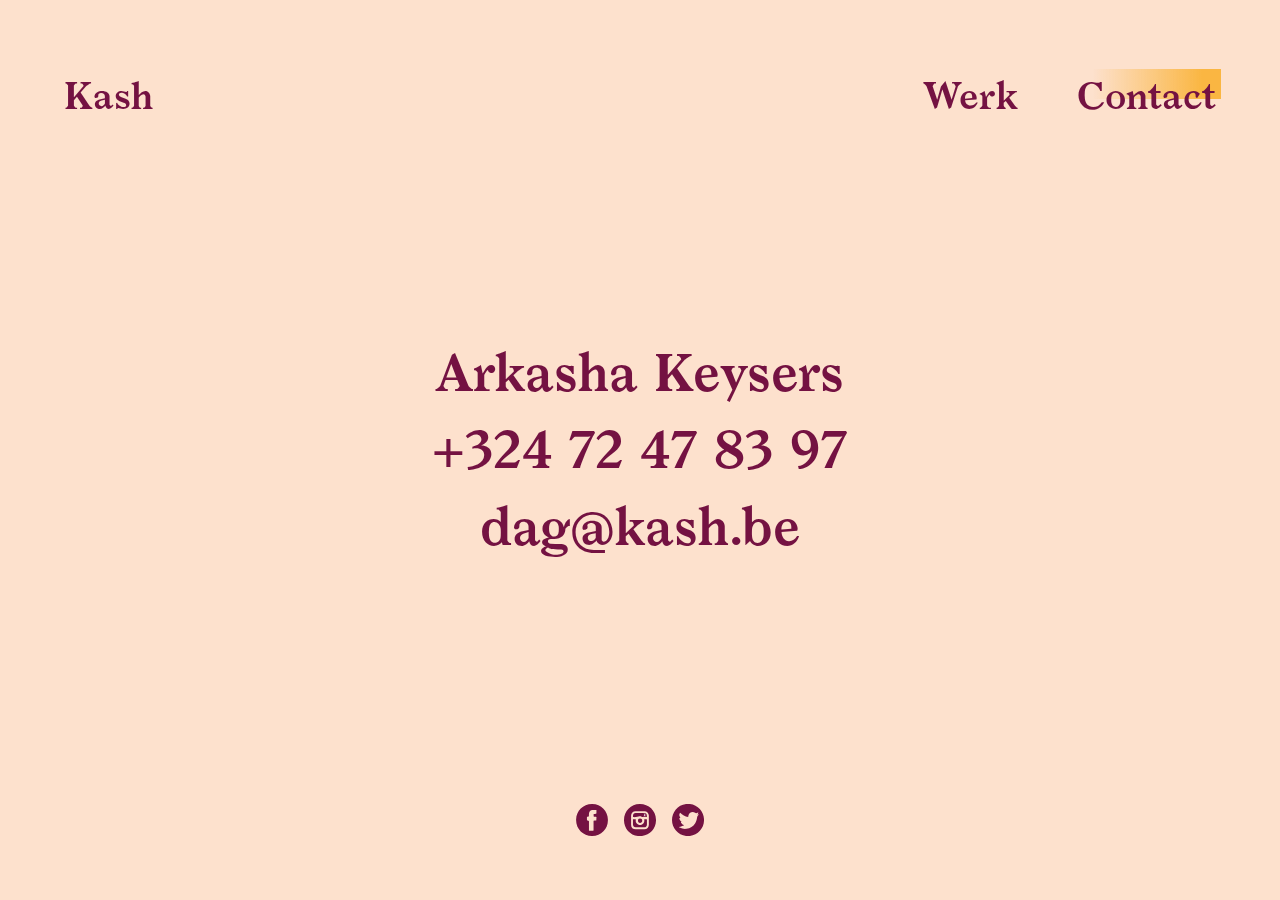
==== commit ef10cc20: "Changed phone sound, modified ticking sound, changed signature and made images responsive" ====
--- a/content/contact.html
+++ b/content/contact.html
@@ -50,7 +50,7 @@
             </ul>
         </nav>
         <audio class="phone-sound">
-            <source src="../audio/téléphone.mp3" type="audio/mpeg" />
+            <source src="../audio/telephone.mp3" type="audio/mpeg" />
         </audio>
         <audio class="email-sound">
             <source src="../audio/yougotmail.mp3" type="audio/mpeg" />
--- a/css/style.css
+++ b/css/style.css
@@ -133,7 +133,7 @@
     cursor: text;
     cursor: url('../img/text.png'), text;
 }
-.insert-text::before,
+.insert-text:before,
 .current-page:before,
 .project__title-span:before,
 .hover-sound:before{
@@ -174,7 +174,6 @@
     margin: 7rem 5vw 3rem 5vw;
     font-size: 45px;
     font-size: 2.8rem;
-    text-transform: uppercase;
     z-index: 1;
 }
 .top-nav__menu {
@@ -312,10 +311,13 @@
     top: 0;
     bottom: 0;
     right: 0;
-    background-color: #FDE1CD;
+    background-color: #fce3d1;
     justify-content: center;
     align-items: center;
     z-index: 2;
+}
+.fake-loader__video {
+    max-width: calc(100vw - 1rem);
 }
 
 /* WORK */
@@ -342,7 +344,7 @@
     transition: 1s ease opacity;
 }
 [src="../img/alone.png"] {
-    bottom: -17rem;
+    bottom: -23vw;
     left: 0;
     width: 100%;
 }
@@ -358,7 +360,7 @@
     transform: translateY(-50%);
 }
 [src="../img/prison.png"] {
-    width: 100%;
+    width: 70vw;
     left: 50%;
     top: 50%;
     transform: translate(-50%, -50%);
@@ -376,12 +378,13 @@
     transform: translate(-50%, -50%);
 }
 [src="../img/red.png"] {
-    width: 100%;
-    left: 0;
+    width: 70vw;
+    left: 50%;
     bottom: 0;
-}
-[src="../img/behind-the-scenes.png"] {
-    width: 30vw;
+    transform: translateX(-50%);
+}
+[src="../img/behind-the-scene.png"] {
+    width: 40vw;
     left: 4rem;
     top: 50%;
     transform: translateY(-50%);
@@ -617,7 +620,8 @@
         padding-right: 0.7rem;
     }
     .insert-text:before,
-    .current-page:before {
+    .current-page:before,
+    .hover-sound:before {
         height: 30px;
         height: 1.9rem;
         right: -5px;
@@ -703,7 +707,7 @@
     }
     .project__title-span:before {
         height: 5rem;
-        bottom: 1.7rem;
+        bottom: 2rem;
         right: -1rem;
     }
     .project__title-span:first-of-type {
@@ -773,7 +777,8 @@
         font-size: 2.1rem;
     }
     .insert-text:before,
-    .current-page:before {
+    .current-page:before,
+    .hover-sound:before {
         height: 1.5rem;
         bottom: 48%;
     }
@@ -845,7 +850,7 @@
         font-size: 1.1rem;
     }
     .project__client {
-        font-size: 1.5rem;
+        height: 3.3rem;
     }
 }
 
@@ -881,7 +886,8 @@
     }
     .insert-text:before,
     .current-page:before,
-    .project__title-span:before {
+    .project__title-span:before,
+    .hover-sound:before {
         height: 1.3rem;
     }
     .current-page:before {
@@ -899,6 +905,15 @@
    .project__title-span:last-of-type:after {
        top: -2rem;
    }
+   [src="../img/red.png"] {
+       width: 58vw;
+   }
+   [src="../img/behind-the-scene.png"] {
+       width: 32vw;
+   }
+   [src="../img/scissors.png"] {
+       width: 70%;
+   }
 }
 
 @media screen and (max-width: 59rem) and (orientation: portrait) {
@@ -922,6 +937,10 @@
     .project__client {
         font-size: 2rem;
     }
+    [src="../img/behind-the-scene.png"] {
+        width: 48vw;
+        left: 0;
+    }
 }
 
 @media screen and (max-width: 53rem) {
@@ -943,7 +962,8 @@
         border-right: 4px solid white;
     }
     .insert-text:before,
-    .current-page:before {
+    .current-page:before,
+    .hover-sound:before {
         height: 1.2rem;
         bottom: 45%;
     }
@@ -1000,7 +1020,8 @@
     }
     .insert-text:before,
     .current-page:before,
-    .project__title-span:before {
+    .project__title-span:before,
+    .hover-sound:before {
         left: 13px;
         left: 0.8rem;
     }
@@ -1077,10 +1098,10 @@
         font-size: 0.9rem;
     }
     .project__client {
-        font-size: 1.4rem;
+        height: 3rem;
     }
     .project__client-wrap {
-        bottom: 2.5rem;
+        bottom: 1rem;
     }
     .contact {
         width: 22rem;
@@ -1127,7 +1148,7 @@
 @media screen and (max-width: 37rem) {
     .project__title {
         width: 26rem;
-        font-size: 2.7em;
+        font-size: 2.5em;
     }
     .slider-handlers__arrow {
         height: 2.2rem;
@@ -1192,7 +1213,7 @@
         margin-top: 0;
     }
     .project__client-wrap {
-        bottom: 1.3rem;
+        bottom: 0;
     }
     .slider-handlers__arrow {
         bottom: 4.5rem;
@@ -1265,7 +1286,8 @@
     }
     .insert-text:before,
     .current-page:before,
-    .project__title-span:before {
+    .project__title-span:before,
+    .hover-sound:before {
         height: 61%;
         bottom: 41%;
         right: -0.2rem;
